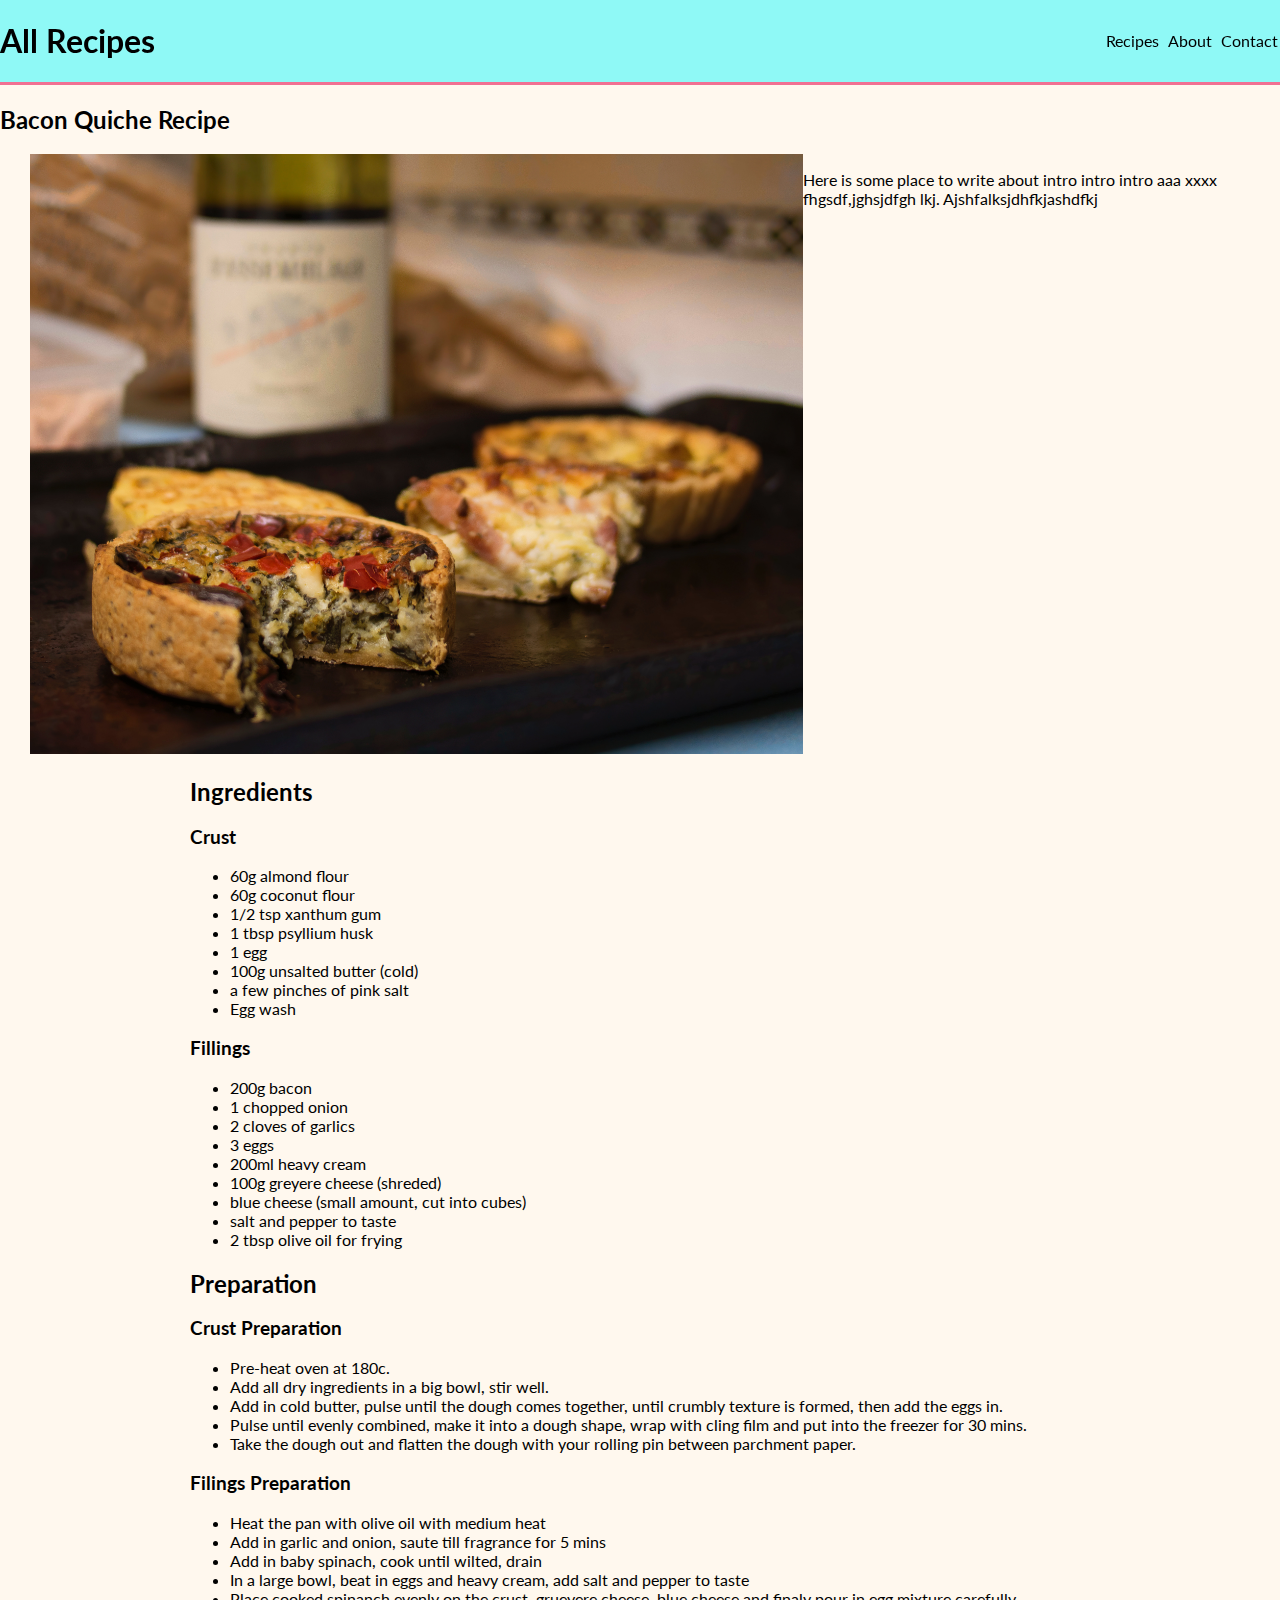
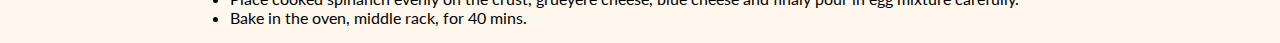
==== index.html @ 9abc1c89 "Dropdown explanation and steps" ====
<!DOCTYPE HTML>
<head>
    <title>Recipe</title>
    <link href="https://fonts.googleapis.com/css?family=Lato&display=swap" rel="stylesheet">
    <link href ="recipe.css" rel ="stylesheet" type ="text/css">
</head>

<body>
    <header class="headercontainer">
        <h1>All Recipes</h1>
        <nav>
            <a href="#" onclick="clickMenu('recipesbox')">Recipes</a>
            <div class="recipesdropdown" id="recipesbox" >
                <a href="#" onclick="clickQuicheRecipe()">Quiche Recipe</a>
                <a href="#" onclick="clickBaconRecipe()">Bacon Recipe</a>
            </div>
            <a href="#" onclick="clickMenu('aboutbox')" >About</a>
            <div class="recipesdropdown" id="aboutbox" >
                <a href="#" onclick="clickQuicheRecipe()">Quiche Recipe</a>
                <a href="#" onclick="clickBaconRecipe()">Bacon Recipe</a>
            </div>
            <a href="#" onclick="clickMenu('contactbox')">Contact</a>
            <div class="recipesdropdown" id="contactbox" >
                <a href="#" onclick="clickQuicheRecipe()">Quiche Recipe</a>
                <a href="#" onclick="clickBaconRecipe()">Bacon Recipe</a>
            </div>
        </nav>
    </header>
    <div>
        <h2 id="title" class="titlecontainer"></h2>
    </div>
    <section class="picandintro">
        <div class="wholefood">
            <img id="food">
        </div>
        <div id="introduction" class="introbox">
        </div>
    </section>
        <div id="ingredients">
        </div>
    <section>

    </section>
    <section class="hero">
        <div class="begin">
                <div id="ingredientsandpreparation">
                </div>
        </div>
    </section>

<script src="main.js"></script>
    
</body>
---- recipe.css ----
body{
    margin: 0px;
    font-family: 'Lato', sans-serif;
    background-color: #fff8ee;
    margin:auto;
}
.wholefood img {
    height: 600px;
}

.headercontainer {
   position: sticky;
   display: flex;
   justify-content: space-between;
   background-color:#8ff9f6;
   top:0;
   align-items: center;
   border-bottom: 3px solid #F17192;
}

.begin {
    max-width: 900px;
    margin: auto;
}

.wholefood {
    margin-left: 30px;
}

.headercontainer nav a {
    text-decoration: none;
    color: black;
    padding-bottom: 2px;
    margin-right: 2px;
    margin-left: 3px;
}

header nav a:hover {
    border-bottom: solid #F17192 3px;
}

.picandintro {
    display:flex;
}

.wholefood {
    flex:1;
}

.recipesdropdown {
    position: absolute;
    display: none;
    flex-direction: column;
    background-color: #8ff9f6;
    border: solid #F17192 3px;
    padding: 10px;
}

.visible {
    display: flex;
}
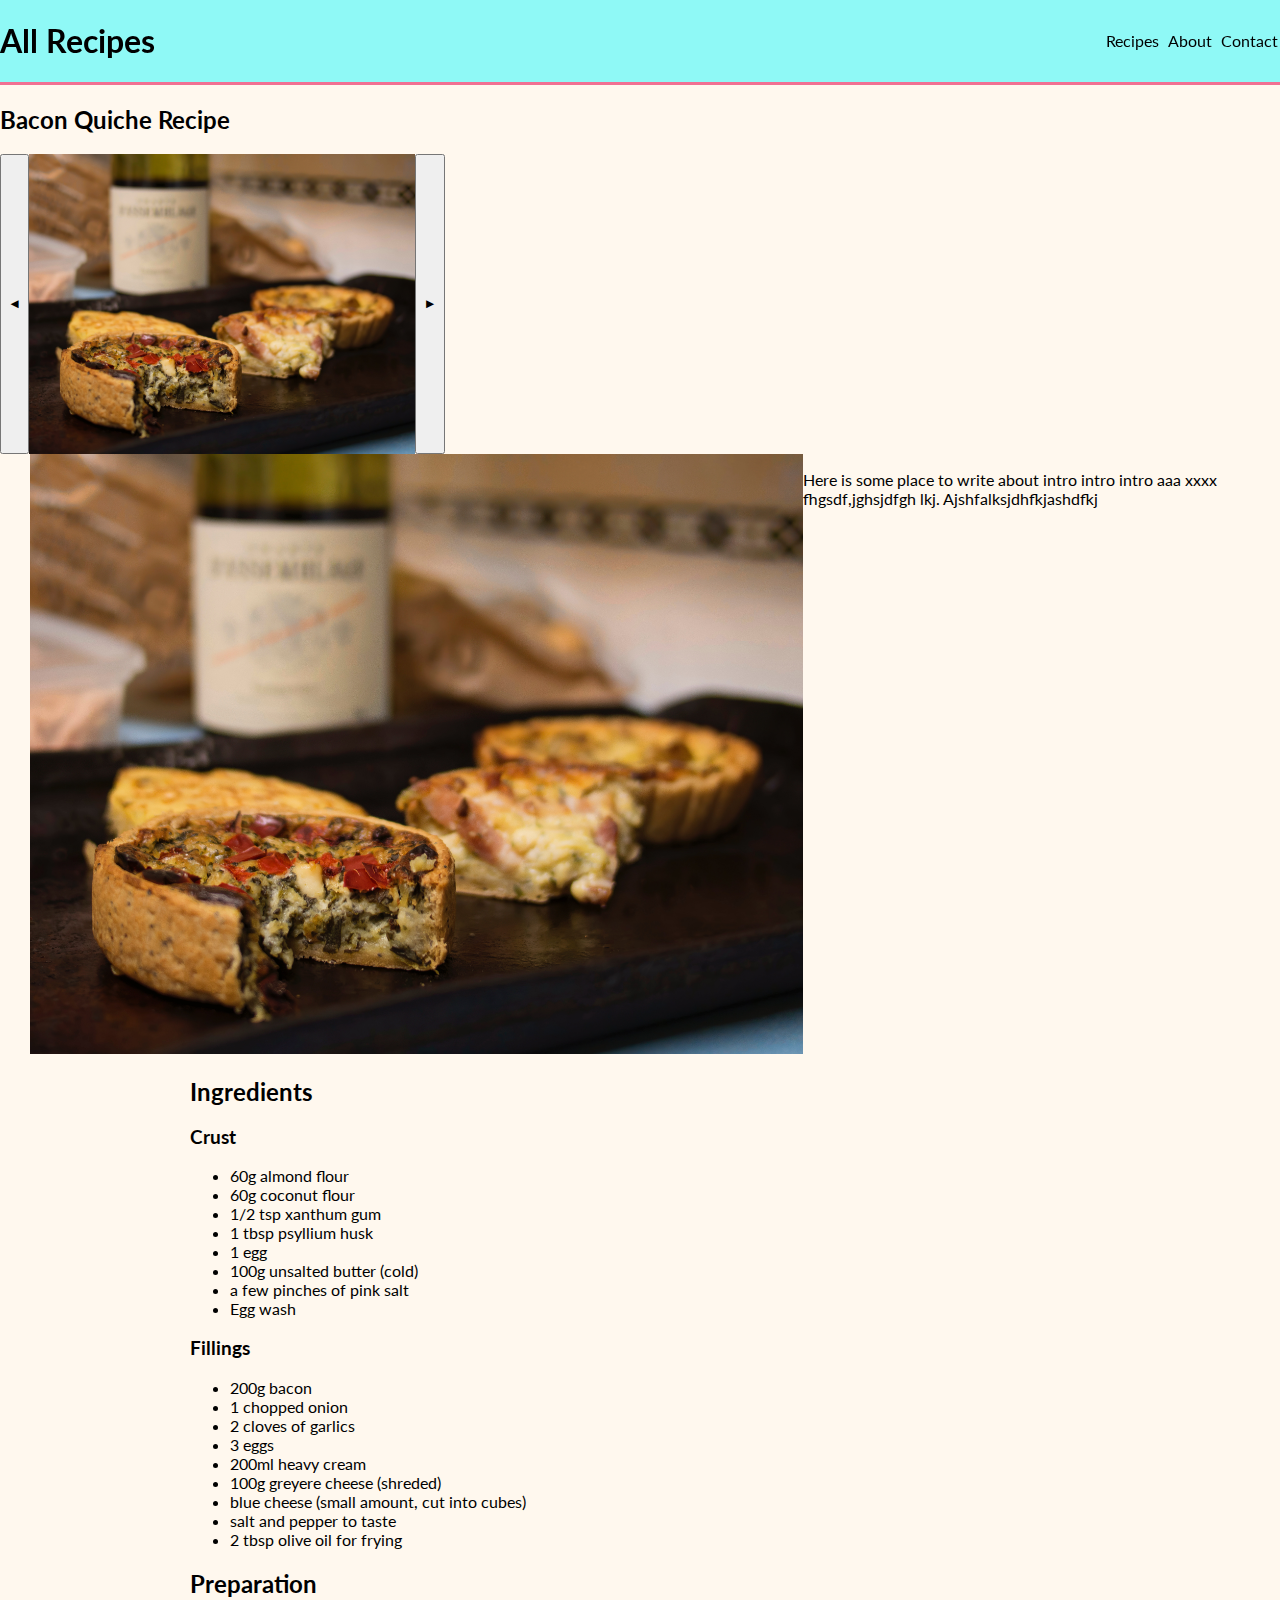
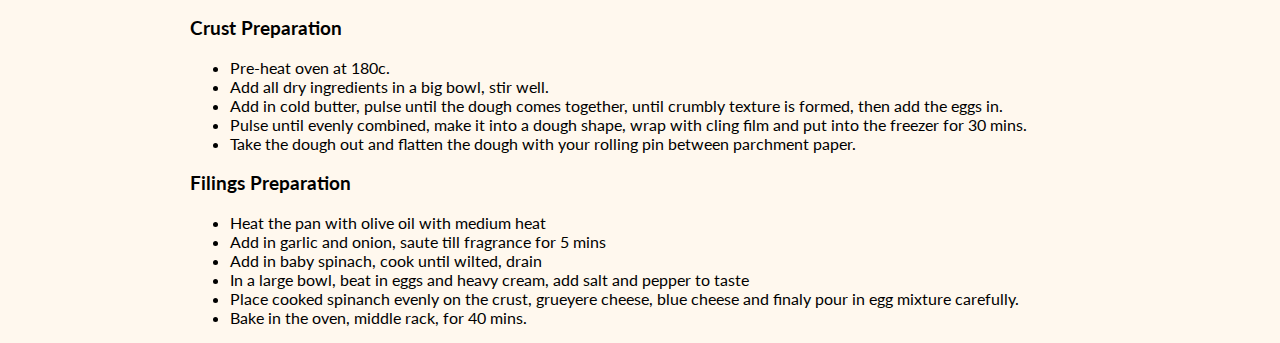
==== commit 539db93a: "Carousell" ====
--- a/index.html
+++ b/index.html
@@ -29,6 +29,11 @@
     <div>
         <h2 id="title" class="titlecontainer"></h2>
     </div>
+    <div class="carousell">
+        <button class="arrow">◄</button>
+        <img class="carousellimage" src="assets/quiche_hero.jpg">
+        <button class="arrow">►</button>
+    </div>
     <section class="picandintro">
         <div class="wholefood">
             <img id="food">
--- a/recipe.css
+++ b/recipe.css
@@ -59,3 +59,16 @@
 .visible {
     display: flex;
 }
+
+.carousellimage {
+    height: 100%;
+}
+
+.carousell {
+    height: 300px;
+    display: flex;
+}
+
+.arrow {
+    height: 100%;
+}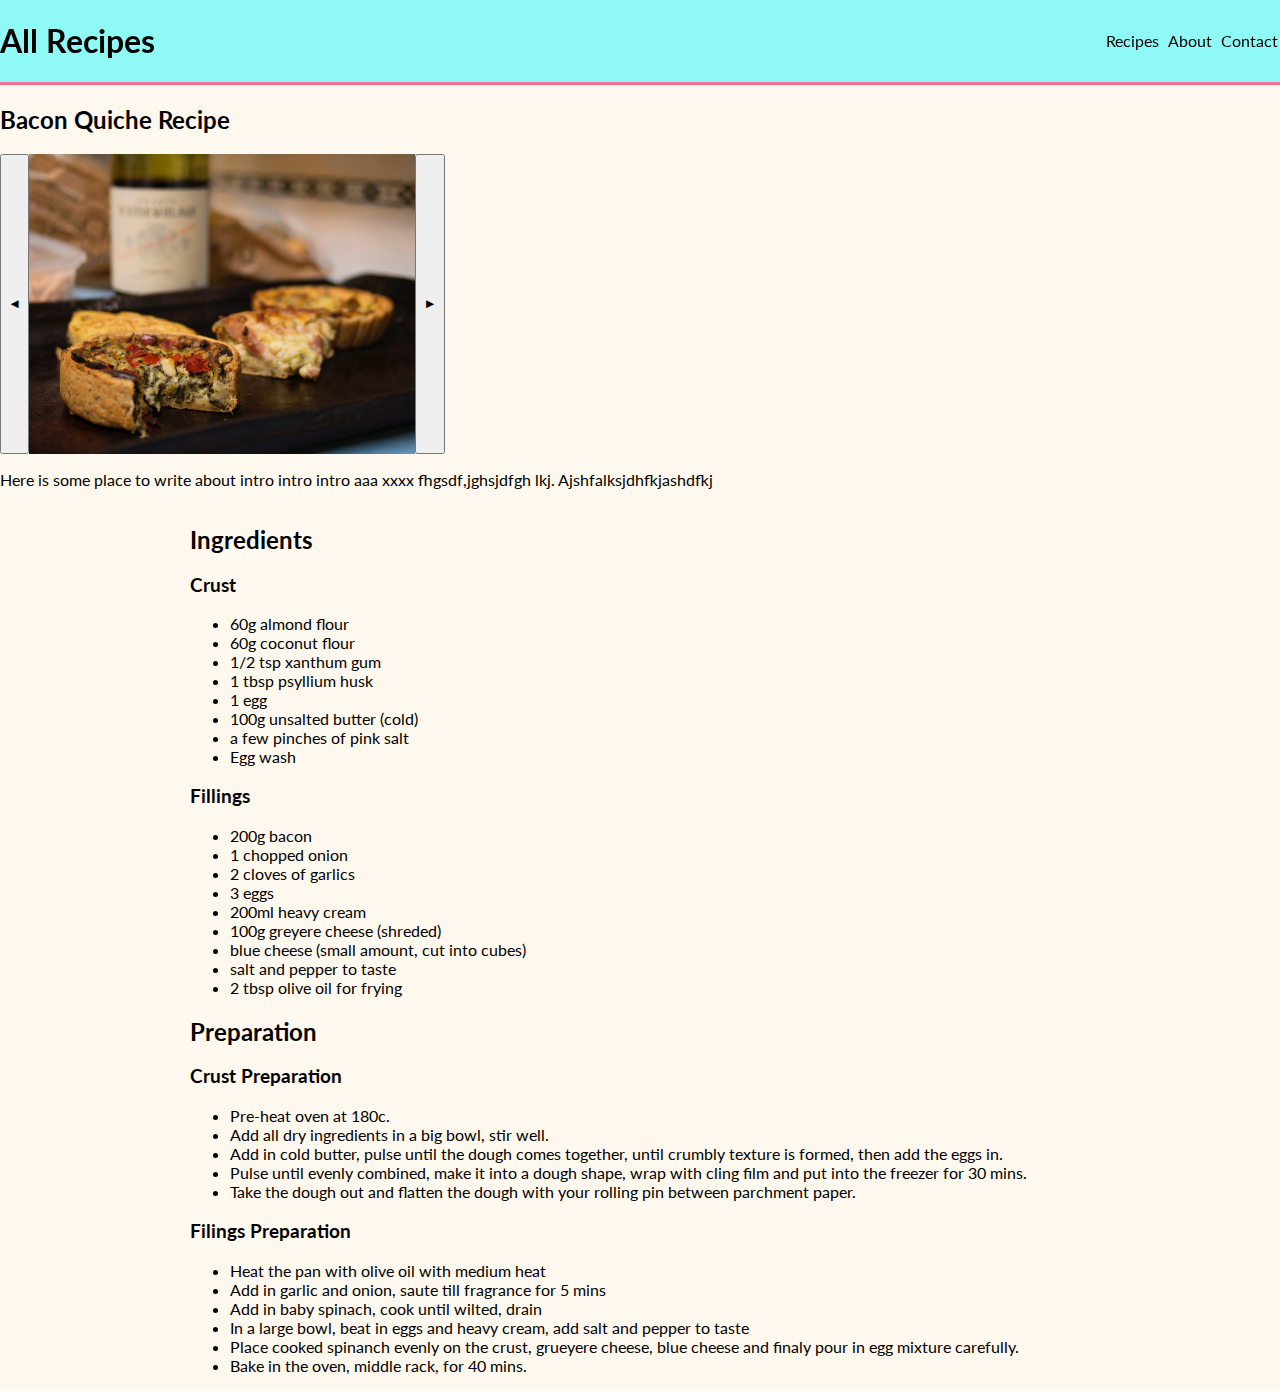
==== commit f33e7b4e: "Carousell" ====
--- a/index.html
+++ b/index.html
@@ -31,13 +31,10 @@
     </div>
     <div class="carousell">
         <button class="arrow">◄</button>
-        <img class="carousellimage" src="assets/quiche_hero.jpg">
+        <img id="carousellimg" class="carousellimage" src="assets/quiche_hero.jpg">
         <button class="arrow">►</button>
     </div>
     <section class="picandintro">
-        <div class="wholefood">
-            <img id="food">
-        </div>
         <div id="introduction" class="introbox">
         </div>
     </section>
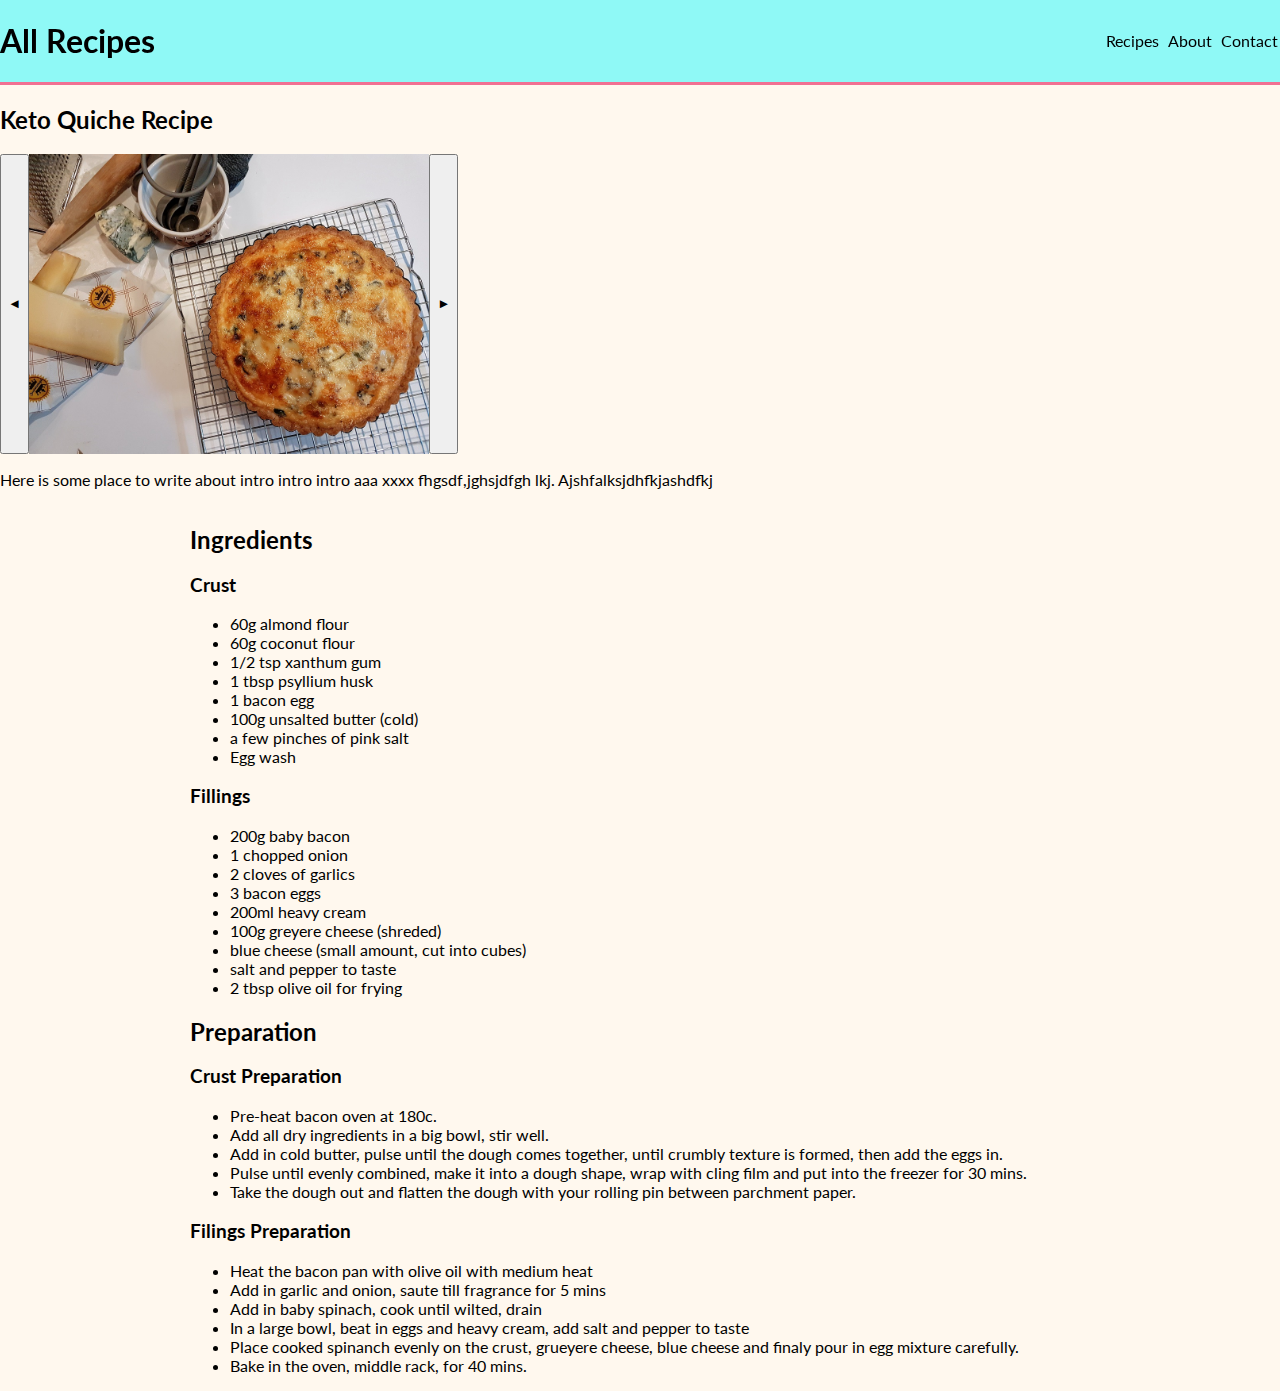
==== commit f6a44c49: "carousell" ====
--- a/index.html
+++ b/index.html
@@ -30,9 +30,9 @@
         <h2 id="title" class="titlecontainer"></h2>
     </div>
     <div class="carousell">
-        <button class="arrow">◄</button>
+        <button onclick="clickLeft()" class="arrow">◄</button>
         <img id="carousellimg" class="carousellimage" src="assets/quiche_hero.jpg">
-        <button class="arrow">►</button>
+        <button onclick="clickRight()" class="arrow">►</button>
     </div>
     <section class="picandintro">
         <div id="introduction" class="introbox">
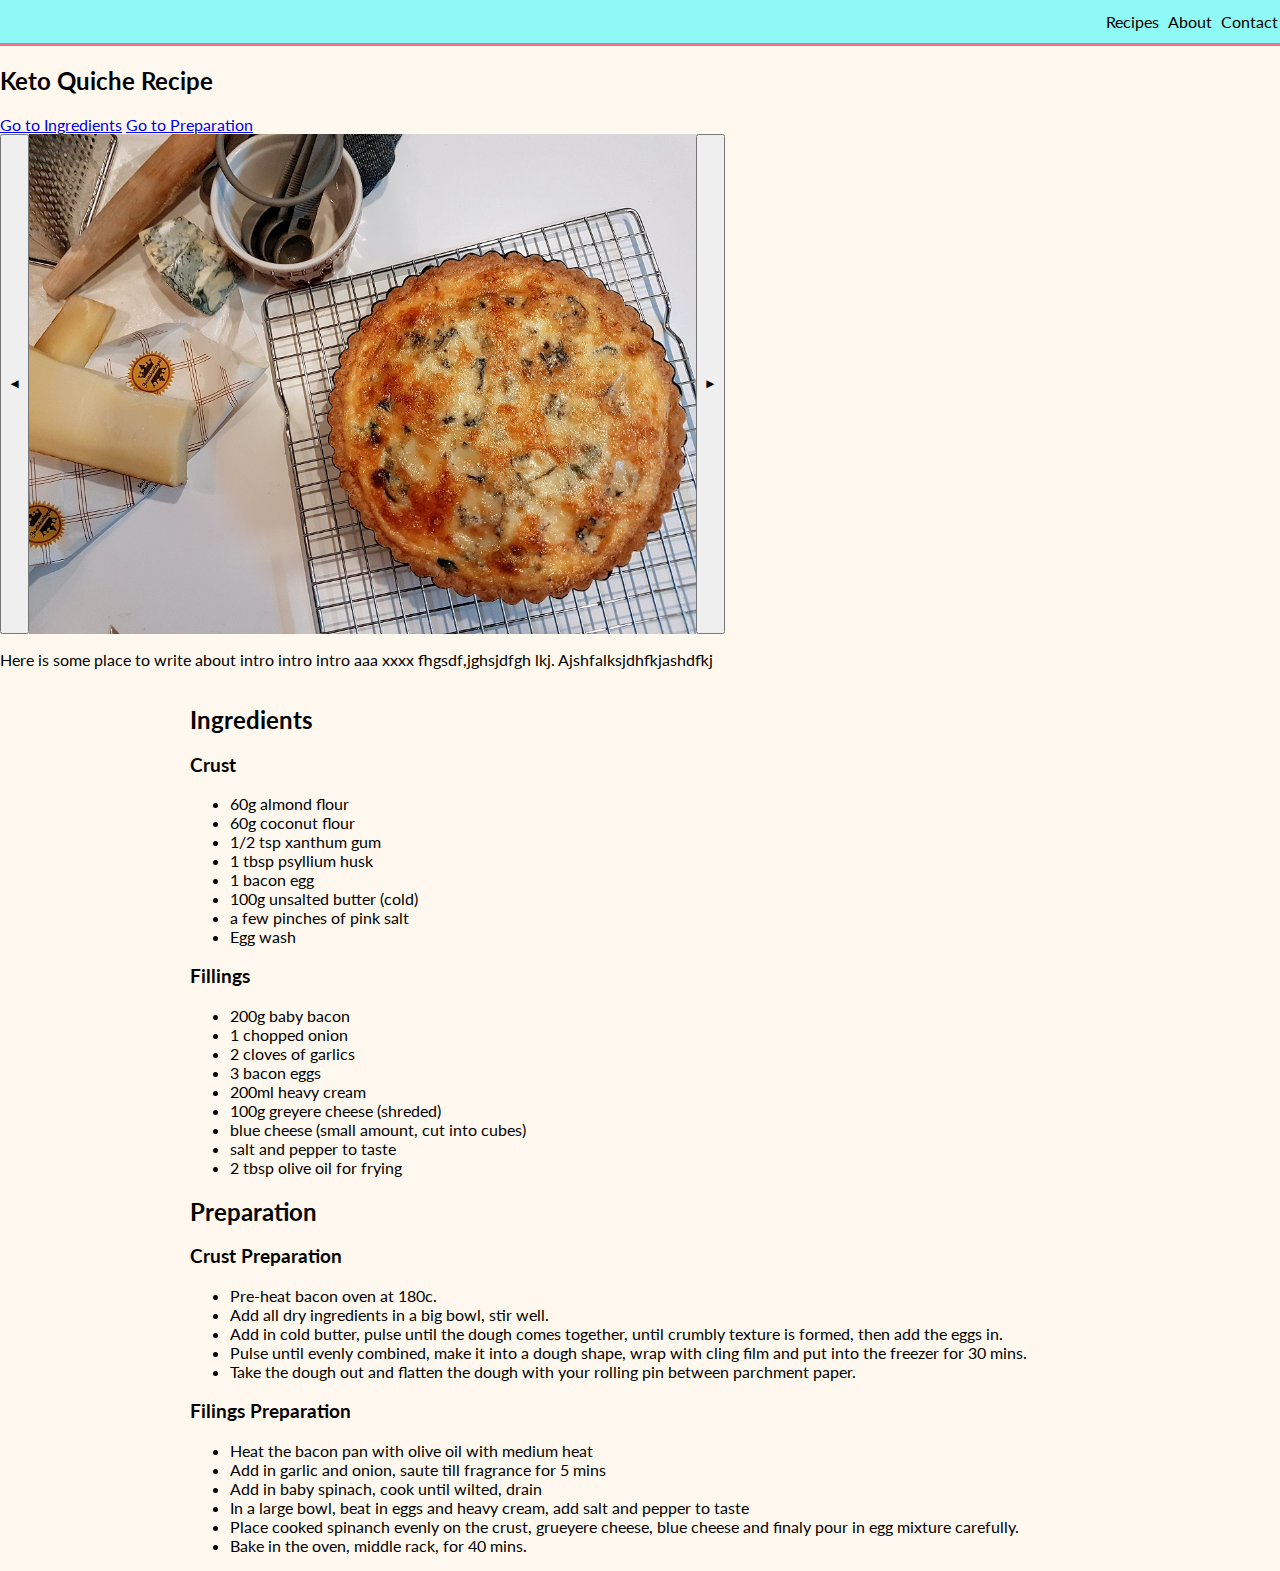
==== commit 358dd73c: "#link navigation" ====
--- a/index.html
+++ b/index.html
@@ -7,7 +7,7 @@
 
 <body>
     <header class="headercontainer">
-        <h1>All Recipes</h1>
+        <h1></h1>
         <nav>
             <a href="#" onclick="clickMenu('recipesbox')">Recipes</a>
             <div class="recipesdropdown" id="recipesbox" >
@@ -16,18 +16,20 @@
             </div>
             <a href="#" onclick="clickMenu('aboutbox')" >About</a>
             <div class="recipesdropdown" id="aboutbox" >
-                <a href="#" onclick="clickQuicheRecipe()">Quiche Recipe</a>
-                <a href="#" onclick="clickBaconRecipe()">Bacon Recipe</a>
+                <a href="#" onclick="clickQuicheRecipe()">Hello</a>
+                <a href="#" onclick="clickBaconRecipe()">Bebi</a>
             </div>
             <a href="#" onclick="clickMenu('contactbox')">Contact</a>
             <div class="recipesdropdown" id="contactbox" >
-                <a href="#" onclick="clickQuicheRecipe()">Quiche Recipe</a>
-                <a href="#" onclick="clickBaconRecipe()">Bacon Recipe</a>
+                <a href="#" onclick="clickQuicheRecipe()">Phone</a>
+                <a href="#" onclick="clickBaconRecipe()">Mail</a>
             </div>
         </nav>
     </header>
     <div>
         <h2 id="title" class="titlecontainer"></h2>
+        <a href= "#Ingredients-title">Go to Ingredients</a>
+        <a href= "#Preparation-title">Go to Preparation</a>
     </div>
     <div class="carousell">
         <button onclick="clickLeft()" class="arrow">◄</button>
--- a/recipe.css
+++ b/recipe.css
@@ -65,7 +65,7 @@
 }
 
 .carousell {
-    height: 300px;
+    height: 500px;
     display: flex;
 }
 
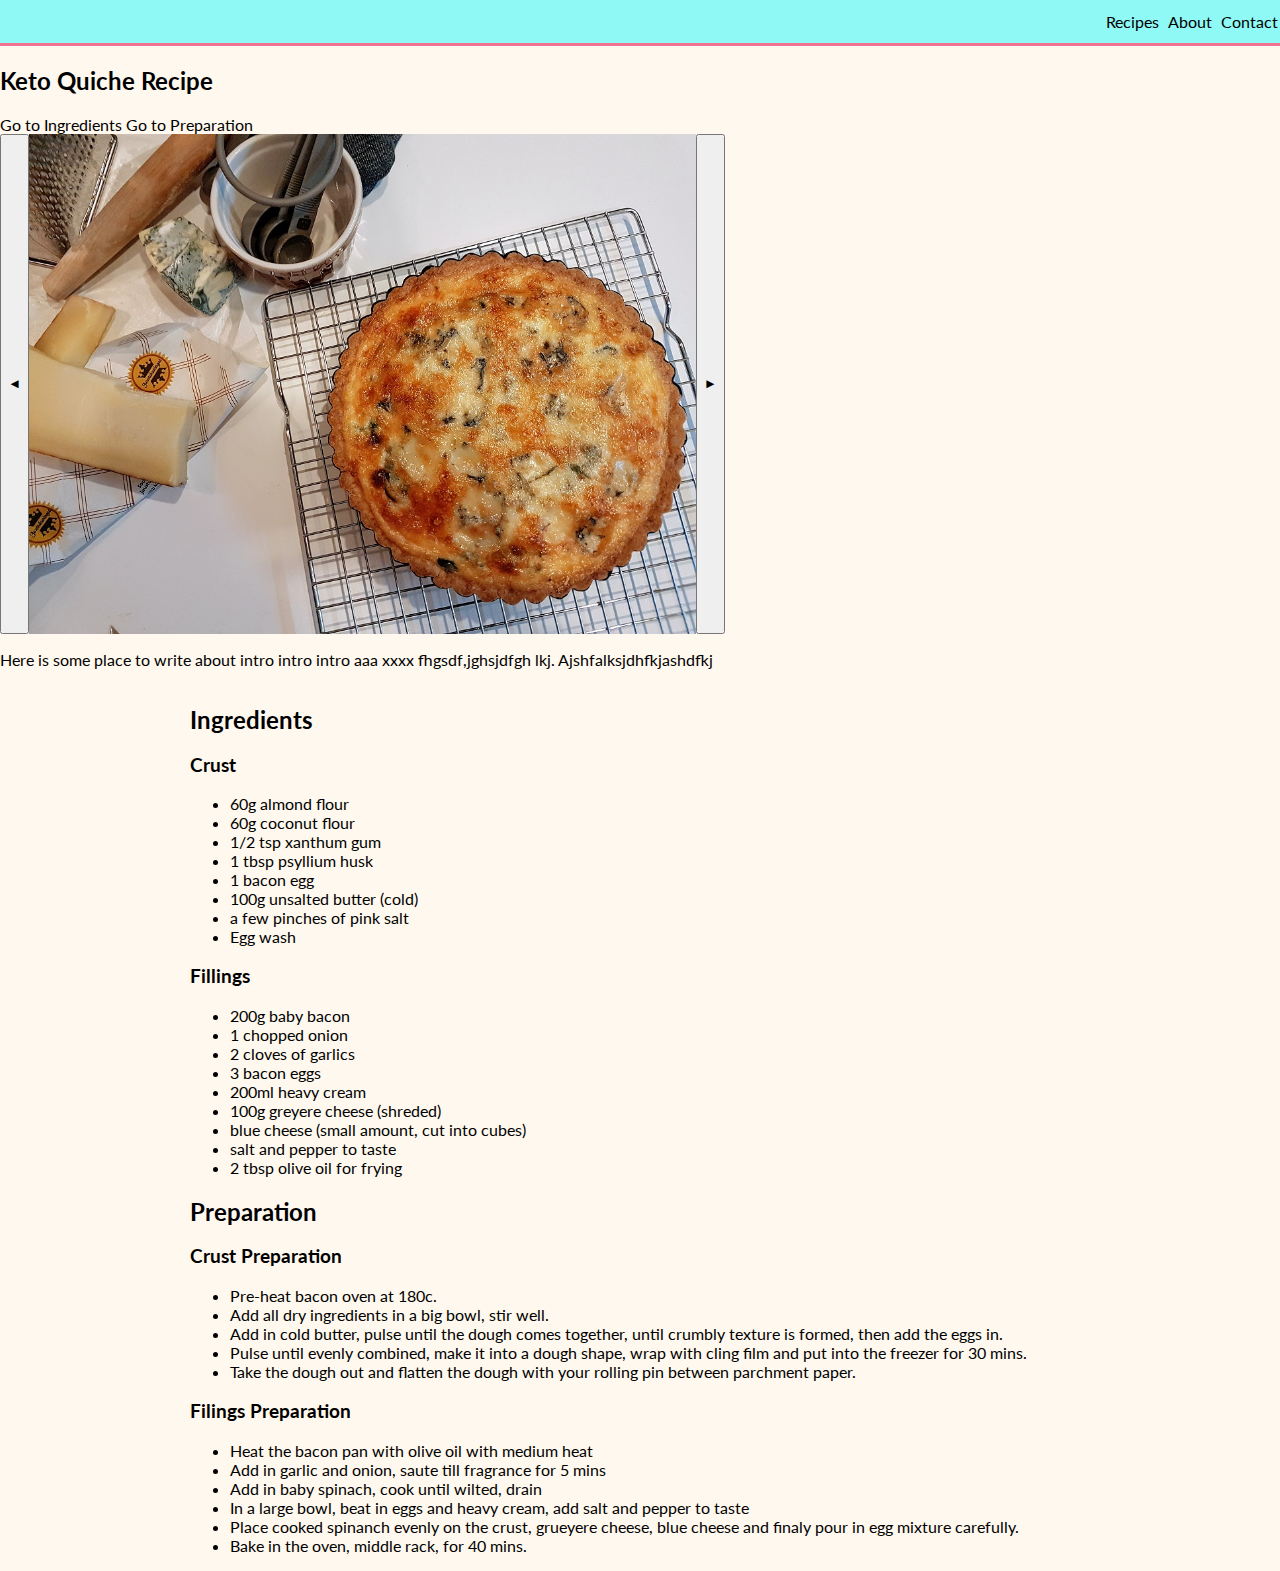
==== commit c0e047b1: "Fixed # and cursor" ====
--- a/index.html
+++ b/index.html
@@ -11,8 +11,8 @@
         <nav>
             <a href="#" onclick="clickMenu('recipesbox')">Recipes</a>
             <div class="recipesdropdown" id="recipesbox" >
-                <a href="#" onclick="clickQuicheRecipe()">Quiche Recipe</a>
-                <a href="#" onclick="clickBaconRecipe()">Bacon Recipe</a>
+                <a href="#" onclick="clickRecipe(quicheRecipe)">Quiche Recipe</a>
+                <a href="#" onclick="clickRecipe(baconRecipe)">Bacon Recipe</a>
             </div>
             <a href="#" onclick="clickMenu('aboutbox')" >About</a>
             <div class="recipesdropdown" id="aboutbox" >
@@ -28,8 +28,8 @@
     </header>
     <div>
         <h2 id="title" class="titlecontainer"></h2>
-        <a href= "#Ingredients-title">Go to Ingredients</a>
-        <a href= "#Preparation-title">Go to Preparation</a>
+        <a class="topic" onclick="clickTopic('Ingredients-title')">Go to Ingredients</a>
+        <a class="topic" onclick="clickTopic('Preparation-title')">Go to Preparation</a>
     </div>
     <div class="carousell">
         <button onclick="clickLeft()" class="arrow">◄</button>
--- a/recipe.css
+++ b/recipe.css
@@ -71,4 +71,8 @@
 
 .arrow {
     height: 100%;
+}
+
+.topic {
+    cursor: pointer;
 }